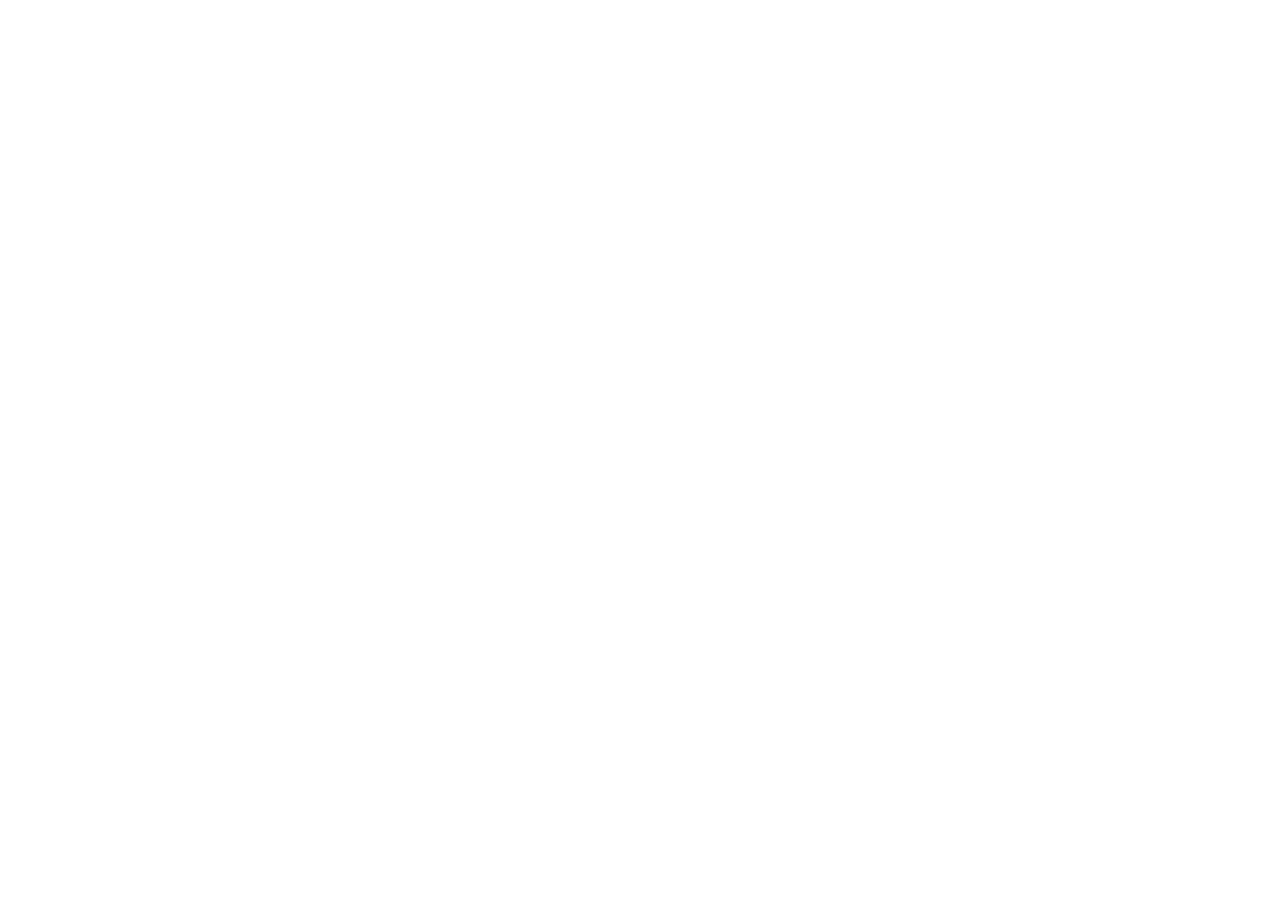
==== index.html @ a9894a88 "add new files" ====
<!DOCTYPE html>
<html lang="zh-CN">
	<head>
		<meta charset="UTF-8" />
		<meta name="viewport" content="width=device-width, initial-scale=1.0" />
		<title>HTML+CSS 钢铁侠心脏反应堆</title>
		<link rel="stylesheet" href="css/index.css" />
	</head>
	<body>
		<div class="container circle">
			<div class="box1 circle center"></div>
			<div class="box2 circle center"></div>
			<div class="box3 circle center"></div>
			<div class="box4 circle center"></div>
			<div class="box5 circle center"></div>
			<div class="box6 circle">
				<div class="coil" style="--i: 0"></div>
				<div class="coil" style="--i: 1"></div>
				<div class="coil" style="--i: 2"></div>
				<div class="coil" style="--i: 3"></div>
				<div class="coil" style="--i: 4"></div>
				<div class="coil" style="--i: 5"></div>
				<div class="coil" style="--i: 6"></div>
				<div class="coil" style="--i: 7"></div>
			</div>
		</div>
	</body>
</html>
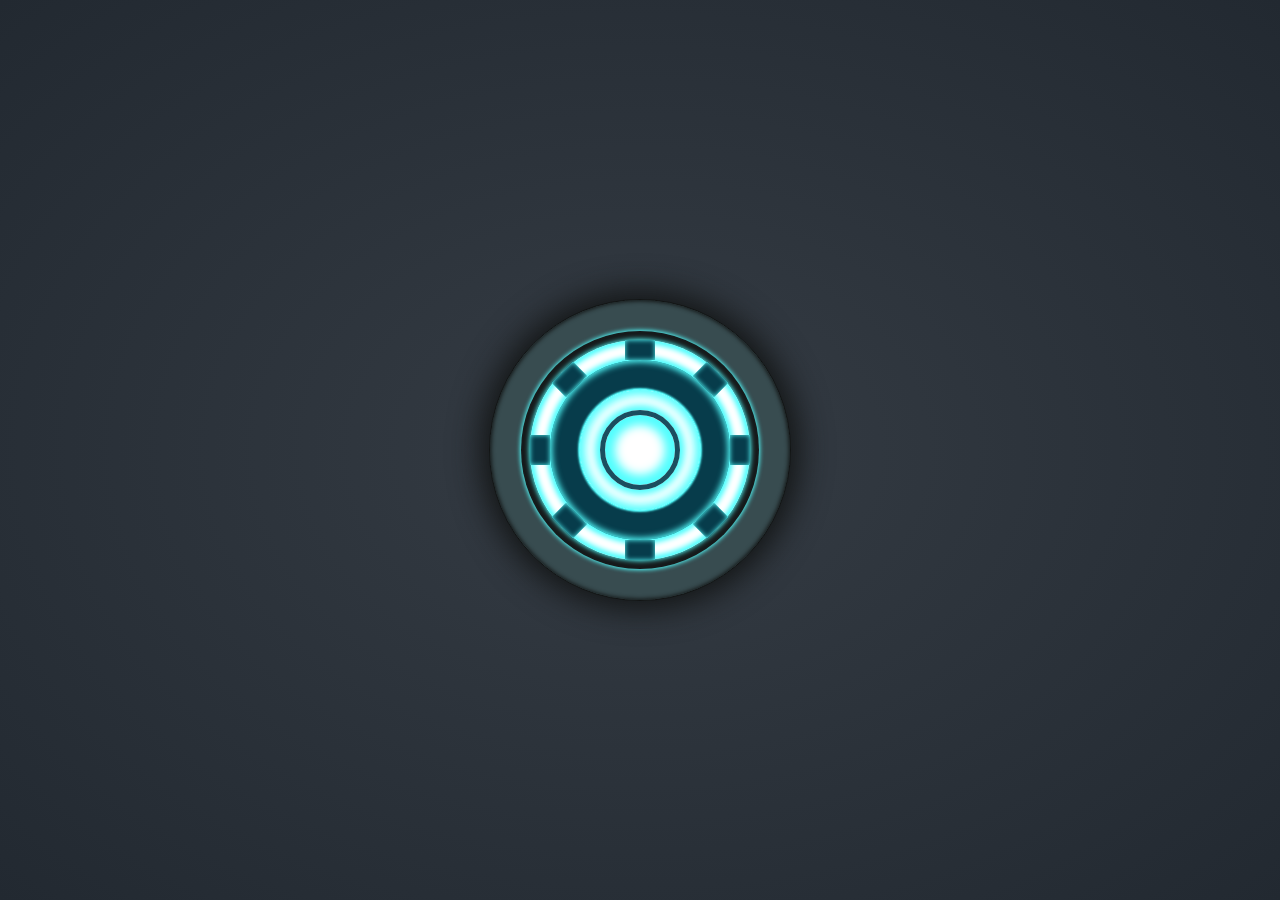
==== commit e4929f76: "add new files" ====
--- a/index.html
+++ b/index.html
@@ -4,7 +4,7 @@
 		<meta charset="UTF-8" />
 		<meta name="viewport" content="width=device-width, initial-scale=1.0" />
 		<title>HTML+CSS 钢铁侠心脏反应堆</title>
-		<link rel="stylesheet" href="css/index.css" />
+		<link rel="stylesheet" href="index.css" />
 	</head>
 	<body>
 		<div class="container circle">
--- a/index.css
+++ b/index.css
@@ -0,0 +1,98 @@
+* {
+	/* 初始化 清除页面元素的内外边距 */
+	padding: 0;
+	margin: 0;
+}
+body {
+	/* 弹性布局 让页面元素垂直+水平居中 */
+	display: flex;
+	justify-content: center;
+	align-items: center;
+	/* 让页面始终占浏览器可视区域高度 */
+	height: 100vh;
+	/* 背景颜色 径向渐变 */
+	background: radial-gradient(#353c44, #222931);
+}
+/* 定义一下几个盒子相同的部分 */
+.circle {
+	/* 圆形 */
+	border-radius: 50%;
+}
+.center {
+	position: absolute;
+	top: 50%;
+	left: 50%;
+	/* 元素走自身高度/宽度 的一半 */
+	transform: translate(-50%, -50%);
+}
+.container {
+	/* 相对定位 */
+	position: relative;
+	width: 300px;
+	height: 300px;
+	border: 1px solid rgb(18, 20, 20);
+	background-color: #384c50;
+	/* 盒子阴影 默认是外部阴影 写了inset 就是内部阴影 */
+	box-shadow: 0 0 32px 8px rgb(18, 20, 20), 0 0 4px 1px rgb(18, 20, 20) inset;
+}
+.container .box1 {
+	width: 238px;
+	height: 238px;
+	background-color: rgb(22, 26, 27);
+	box-shadow: 0 0 4px 1px #52fefe;
+}
+.container .box2 {
+	width: 220px;
+	height: 220px;
+	background-color: #fff;
+	box-shadow: 0 0 5px 1px #52fefe, 0 0 5px 4px #52fefe inset;
+}
+.container .box3 {
+	width: 180px;
+	height: 180px;
+	background-color: #073c4b;
+	box-shadow: 0 0 5px 4px #52fefe, 0 0 6px 2px #52fefe inset;
+}
+.container .box4 {
+	width: 120px;
+	height: 120px;
+	border: 1px solid #52fefe;
+	background-color: #fff;
+	box-shadow: 0 0 2px 1px #52fefe, 0 0 10px 5px #52fefe inset;
+}
+.container .box5 {
+	width: 70px;
+	height: 70px;
+	border: 5px solid #1b4e5f;
+	box-shadow: 0 0 7px 5px #52fefe, 0 0 10px 10px #52fefe inset;
+}
+.container .box6 {
+	position: relative;
+	width: 100%;
+	height: 100%;
+	/* 动画 名称 时长 linear 是匀速运动 infinite是无限次播放 */
+	animation: rotate 3s linear infinite;
+}
+.container .box6 .coil {
+	position: absolute;
+	width: 30px;
+	height: 20px;
+	/* calc方法自动计算位移距离 */
+	top: calc(50% - 110px);
+	left: calc(50% - 15px);
+	background-color: #073c4b;
+	box-shadow: 0 0 5px #52fefe inset;
+	/* calc方法自动计算数值 var函数调用了我们刚刚给元素定义的--i属性值 然后分别乘以45度 算出各自的度数 */
+	transform: rotate(calc(var(--i) * 45deg));
+	/* 这个是旋转的中心 */
+	transform-origin: center 110px;
+}
+/* 定义一下旋转动画 */
+@keyframes rotate {
+	0% {
+		transform: rotate(0);
+	}
+	100% {
+		transform: rotate(360deg);
+	}
+}